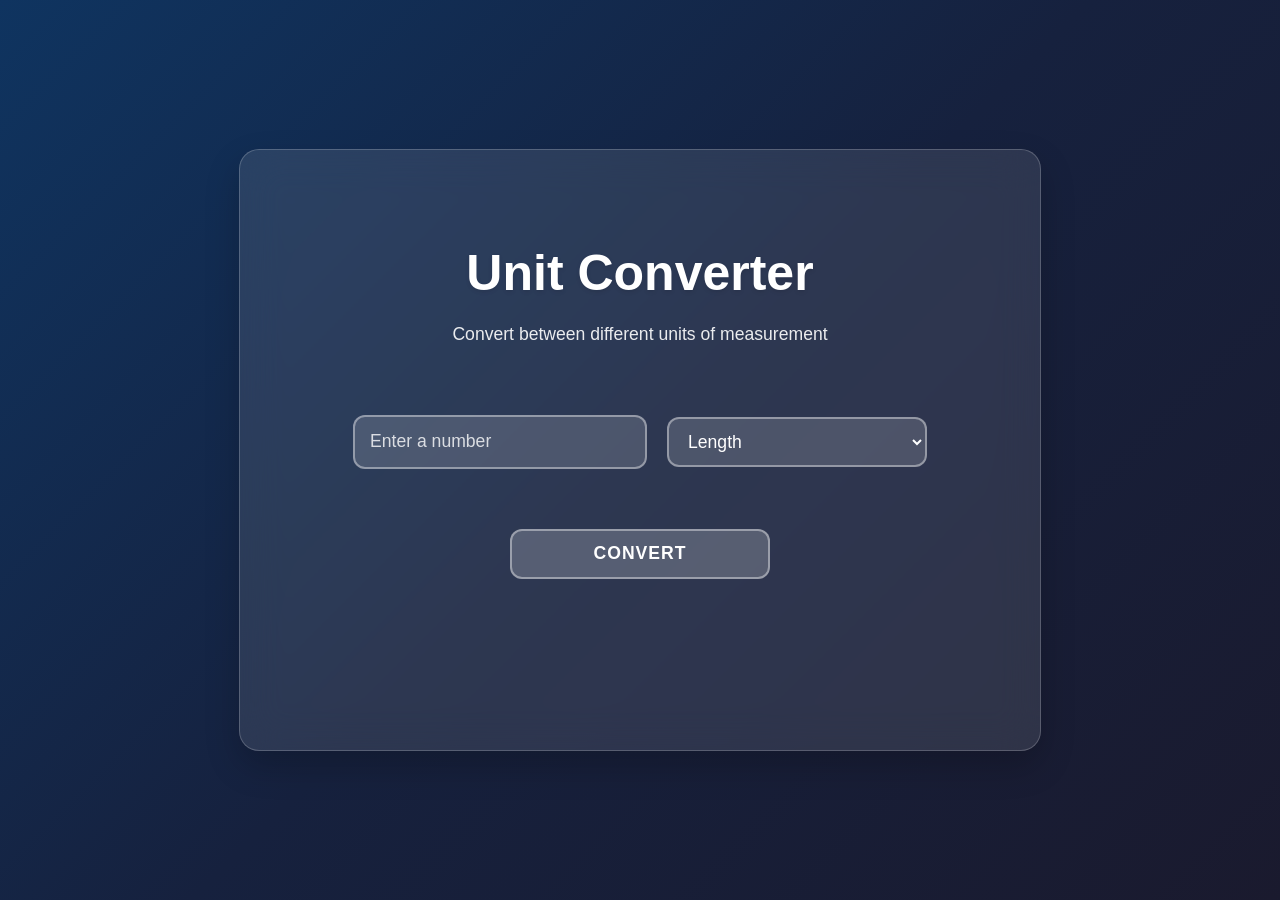
==== index.html @ 6d1d16be "done" ====
<!DOCTYPE html>
<html lang="en">

<head>
    <meta charset="UTF-8">
    <meta name="viewport" content="width=device-width, initial-scale=1.0">
    <title>Unit Converter</title>
    <link rel="stylesheet" href="index.css">
</head>

<body>


    <div id="main">
        <div id="heading">
            <h1>Unit Converter</h1>

        </div>
        <p>Convert between different units of measurement</p>
        <div id="top">

            <input type="number" id="input" name="input" placeholder="Enter a number" title="input">
            <select id="type" name="type" title="type">
                <option value="length">Length</option>
                <option value="volume">Volume</option>
                <option value="mass">Mass</option>
            </select>
        </div>

        <button id="convert">Convert</button>

        <div id="result"></div>
    </div>


    <script src="index.js"></script>
</body>

</html>
---- index.css ----
body {
    font-family: 'Segoe UI', Tahoma, Geneva, Verdana, sans-serif;
    margin: 0;
    min-height: 100vh;
    display: flex;
    justify-content: center;
    align-items: center;
    background: linear-gradient(-45deg, #1a1a2e, #16213e, #0f3460);
}

#main {
    width: 800px;
    height: 600px;
    color: white;
    background: #ffffff1a;
    backdrop-filter: blur(20px);
    -webkit-backdrop-filter: blur(20px);
    border: 1px solid #ffffff33;
    gap: 50px;
    padding: 0;
    border-radius: 20px;
    box-shadow: 0 15px 35px #00000033;
    position: relative;
    overflow: hidden;
}

#heading {
    text-align: center;
    width: 800px;
    padding-top: 60px;
}

#top {
    display: flex;
    justify-content: center;
    align-items: center;
    flex-direction: row;
    gap: 20px;
    margin-top: 70px;
}

#input,
#type {
    width: 260px;
    height: 50px;
    border-radius: 12px;
    border: 2px solid #ffffff66;
    padding: 0 15px;
    font-size: 1.1rem;
    color: white;
    background: #ffffff26;
    outline: none;
    transition: all 0.3s ease;
    cursor: pointer;
}

#input::placeholder {
    color: #ffffffcc;
}

#input:focus,
#type:focus {
    background: #ffffff40;
    border-color: #ffffff;
    box-shadow: 0 0 15px #ffffff4d;
    transform: translateY(-1px);
}

option {
    background-color: #23a6d5;

    color: white;
}

input[type=number]::-webkit-inner-spin-button,
input[type=number]::-webkit-outer-spin-button {
    -webkit-appearance: none;
    margin: 0;
}

h1 {
    font-size: 50px;
    height: 20px;
    padding: 0;
    text-shadow: 0 2px 4px #0000001a;
}

#convert {
    width: 260px;
    height: 50px;
    border-radius: 12px;
    border: 2px solid #ffffff66;
    padding: 0 15px;
    font-size: 1.1rem;
    color: white;
    background: #ffffff33;
    outline: none;
    transition: all 0.3s ease;
    cursor: pointer;
    display: flex;
    justify-content: center;
    align-items: center;
    margin: 60px auto 0px auto;
    font-weight: bold;
    text-transform: uppercase;
    letter-spacing: 1px;
}

#convert:hover {
    background: #ffffff59;
    border-color: #ffffff;
    box-shadow: 0 0 20px #ffffff4d;
    transform: translateY(-2px);
}

p {
    text-align: center;
    margin-top: 60px;
    font-size: 1.1rem;
    opacity: 0.9;
}

#result {
    text-align: center;
    font-size: 1.5rem;
    font-weight: 600;
    margin: 40px auto 0 auto;
    color: white;
    background: #ffffff33;
    backdrop-filter: blur(10px);
    -webkit-backdrop-filter: blur(10px);
    border: 2px solid #ffffff80;
    border-radius: 15px;
    padding: 20px;
    width: 60%;
    box-shadow: 0 8px 32px #0000001a;
}

#result:empty {
    display: none;
}
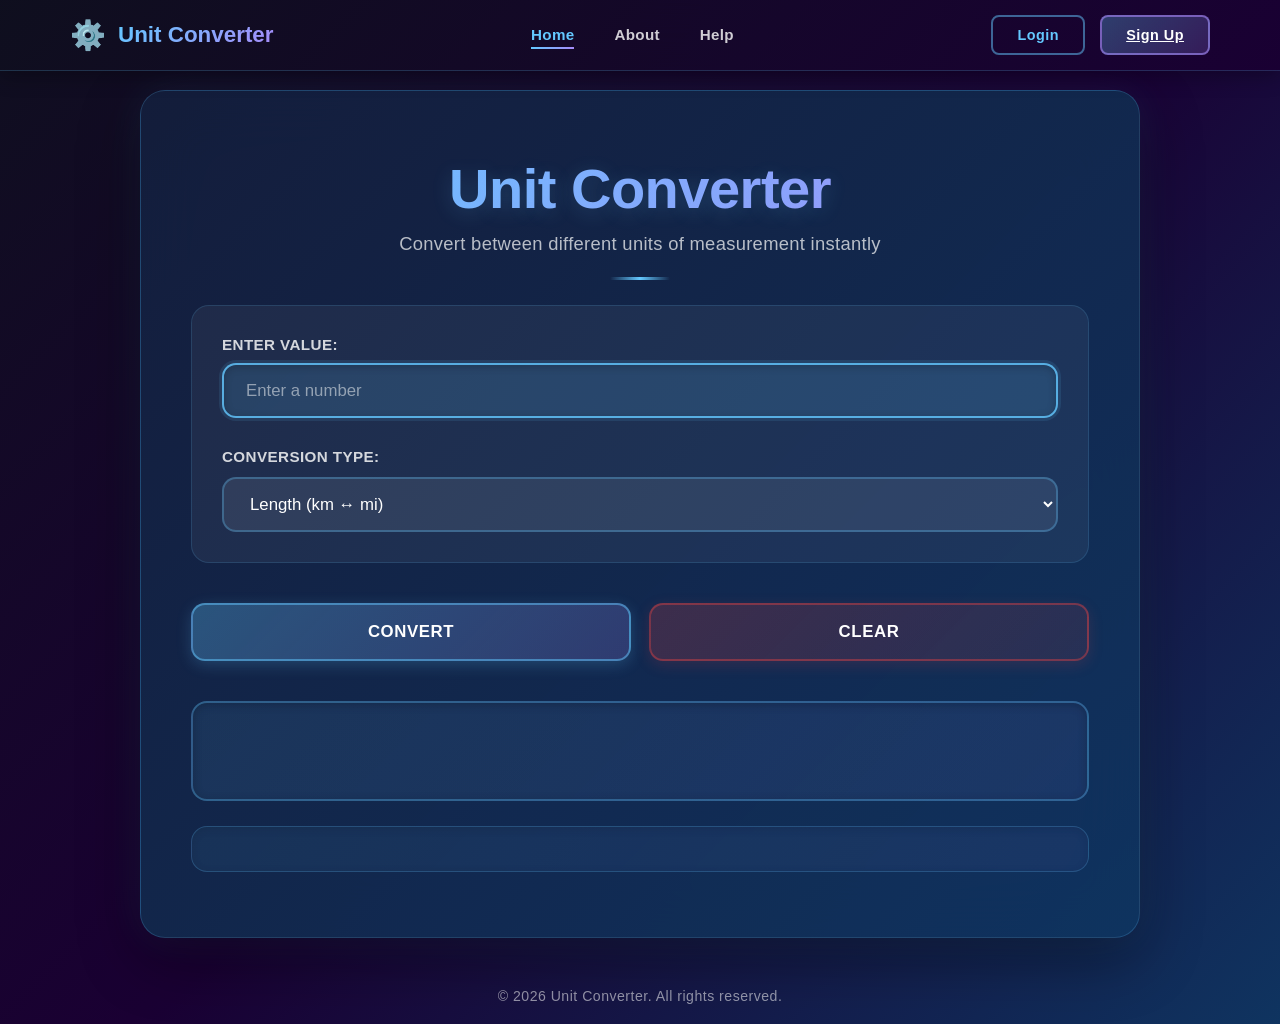
==== commit bce41792: "UC-1" ====
--- a/index.html
+++ b/index.html
@@ -1,39 +1,184 @@
 <!DOCTYPE html>
 <html lang="en">
-
 <head>
     <meta charset="UTF-8">
     <meta name="viewport" content="width=device-width, initial-scale=1.0">
-    <title>Unit Converter</title>
+    <meta name="description" content="Professional Unit Converter - Fast, accurate conversions for length, volume, mass, temperature, area, speed, and more. Try now!">
+    <title>Professional Unit Converter | Convert Any Unit Instantly</title>
     <link rel="stylesheet" href="index.css">
 </head>
+<body>
+    <!-- Navigation Bar -->
+    <nav class="navbar">
+        <div class="navbar-container">
+            <div class="navbar-logo">
+                <span class="logo-icon">⚙️</span>
+                <span class="logo-text">Unit Converter</span>
+            </div>
+            
+            <ul class="nav-menu">
+                <li class="nav-item">
+                    <a href="index.html" class="nav-link active">Home</a>
+                </li>
+                <li class="nav-item">
+                    <a href="about.html" class="nav-link">About</a>
+                </li>
+                <li class="nav-item">
+                    <a href="help.html" class="nav-link">Help</a>
+                </li>
+            </ul>
 
-<body>
+            <div class="nav-auth">
+                <button onclick="goToLogin()" class="btn-login">Login</button>
+                <a href="signup.html" class="btn-signup">Sign Up</a>
+            </div>
 
+            <div class="hamburger">
+                <span></span>
+                <span></span>
+                <span></span>
+            </div>
+        </div>
+    </nav>
 
-    <div id="main">
-        <div id="heading">
-            <h1>Unit Converter</h1>
-
+    <!-- Login Modal -->
+    <div id="loginModal" class="modal">
+        <div class="modal-content">
+            <span class="close" onclick="closeLoginModal()">&times;</span>
+            <h2>Login</h2>
+            <form id="loginForm" onsubmit="handleLogin(event)">
+                <div class="form-group">
+                    <label for="loginEmail">Email</label>
+                    <input type="email" id="loginEmail" required placeholder="Enter your email">
+                </div>
+                <div class="form-group">
+                    <label for="loginPassword">Password</label>
+                    <input type="password" id="loginPassword" required placeholder="Enter your password">
+                </div>
+                <div class="form-group checkbox">
+                    <input type="checkbox" id="rememberMe">
+                    <label for="rememberMe">Remember me</label>
+                </div>
+                <button type="submit" class="btn-primary">Login</button>
+                <p class="form-footer">Don't have an account? <a href="#" onclick="switchToSignup()">Sign up here</a></p>
+            </form>
         </div>
-        <p>Convert between different units of measurement</p>
-        <div id="top">
-
-            <input type="number" id="input" name="input" placeholder="Enter a number" title="input">
-            <select id="type" name="type" title="type">
-                <option value="length">Length</option>
-                <option value="volume">Volume</option>
-                <option value="mass">Mass</option>
-            </select>
-        </div>
-
-        <button id="convert">Convert</button>
-
-        <div id="result"></div>
     </div>
 
+    <!-- Signup Modal -->
+    <div id="signupModal" class="modal">
+        <div class="modal-content">
+            <span class="close" onclick="closeSignupModal()">&times;</span>
+            <h2>Create Account</h2>
+            <form id="signupForm" onsubmit="handleSignup(event)">
+                <div class="form-group">
+                    <label for="signupName">Full Name</label>
+                    <input type="text" id="signupName" required placeholder="Enter your full name">
+                </div>
+                <div class="form-group">
+                    <label for="signupEmail">Email</label>
+                    <input type="email" id="signupEmail" required placeholder="Enter your email">
+                </div>
+                <div class="form-group">
+                    <label for="signupPassword">Password</label>
+                    <input type="password" id="signupPassword" required placeholder="Create a password">
+                </div>
+                <div class="form-group">
+                    <label for="signupConfirm">Confirm Password</label>
+                    <input type="password" id="signupConfirm" required placeholder="Confirm your password">
+                </div>
+                <button type="submit" class="btn-primary">Create Account</button>
+                <p class="form-footer">Already have an account? <a href="#" onclick="switchToLogin()">Login here</a></p>
+            </form>
+        </div>
+    </div>
+
+    <!-- User Menu (appears when logged in) -->
+    <div id="userMenu" class="user-menu hidden">
+        <div class="user-info">
+            <div class="user-avatar">👤</div>
+            <div class="user-details">
+                <div class="user-name">User</div>
+                <div class="user-email">user@example.com</div>
+            </div>
+        </div>
+        <hr>
+        <a href="#" class="menu-item">Profile</a>
+        <a href="#" class="menu-item">Settings</a>
+        <a href="#" class="menu-item">History</a>
+        <hr>
+        <a href="#" class="menu-item logout" onclick="handleLogout()">Logout</a>
+    </div>
+    <div class="container">
+        <main id="main" class="converter">
+            <header class="header">
+                <h1>Unit Converter</h1>
+                <p class="subtitle">Convert between different units of measurement instantly</p>
+            </header>
+
+            <section class="input-section">
+                <div class="input-group">
+                    <label for="input" class="label">Enter Value:</label>
+                    <input 
+                        type="number" 
+                        id="input" 
+                        name="input" 
+                        placeholder="Enter a number" 
+                        title="Input value for conversion"
+                        step="0.01"
+                    >
+                </div>
+
+                <div class="input-group">
+                    <label for="type" class="label">Conversion Type:</label>
+                    <select id="type" name="type" title="Select conversion type">
+                        <optgroup label="Distance">
+                            <option value="length">Length (km ↔ mi)</option>
+                            <option value="distance-cm">Centimeters (cm ↔ in)</option>
+                            <option value="distance-ft">Feet & Meters (ft ↔ m)</option>
+                        </optgroup>
+                        <optgroup label="Volume">
+                            <option value="volume">Volume (L ↔ gal)</option>
+                            <option value="volume-ml">Milliliters (ml ↔ fl oz)</option>
+                        </optgroup>
+                        <optgroup label="Weight">
+                            <option value="mass">Mass (kg ↔ lbs)</option>
+                            <option value="weight-g">Grams (g ↔ oz)</option>
+                        </optgroup>
+                        <optgroup label="Temperature">
+                            <option value="temperature">Temperature (°C ↔ °F)</option>
+                            <option value="temp-kelvin">Kelvin (K ↔ °C)</option>
+                        </optgroup>
+                        <optgroup label="Area">
+                            <option value="area">Area (m² ↔ ft²)</option>
+                            <option value="area-km">Large Area (km² ↔ mi²)</option>
+                        </optgroup>
+                        <optgroup label="Speed">
+                            <option value="speed">Speed (km/h ↔ mph)</option>
+                            <option value="speed-ms">Speed (m/s ↔ ft/s)</option>
+                        </optgroup>
+                        <optgroup label="Energy">
+                            <option value="energy">Energy (joules ↔ calories)</option>
+                            <option value="pressure">Pressure (Pa ↔ psi)</option>
+                        </optgroup>
+                    </select>
+                </div>
+            </section>
+
+            <div class="button-group">
+                <button id="convert" class="convert-btn">Convert</button>
+                <button id="clear" class="clear-btn">Clear</button>
+            </div>
+
+            <div id="result" class="result-container"></div>
+            <div id="history" class="history-container"></div>
+        </main>
+    </div>
+
+    <footer class="footer">
+        <p>&copy; 2026 Unit Converter. All rights reserved.</p>
+    </footer>
 
     <script src="index.js"></script>
 </body>
-
 </html>
--- a/index.css
+++ b/index.css
@@ -1,75 +1,564 @@
-body {
-    font-family: 'Segoe UI', Tahoma, Geneva, Verdana, sans-serif;
+* {
     margin: 0;
-    min-height: 100vh;
+    padding: 0;
+    box-sizing: border-box;
+}
+
+/* Navigation Bar */
+.navbar {
+    position: fixed;
+    top: 0;
+    left: 0;
+    right: 0;
+    background: linear-gradient(135deg, rgba(15, 15, 31, 0.98), rgba(26, 0, 51, 0.98));
+    backdrop-filter: blur(20px);
+    -webkit-backdrop-filter: blur(20px);
+    border-bottom: 1px solid rgba(100, 200, 255, 0.2);
+    z-index: 1000;
+    box-shadow: 0 4px 20px rgba(0, 0, 0, 0.3);
+}
+
+.navbar-container {
+    max-width: 1200px;
+    margin: 0 auto;
+    padding: 0 30px;
+    display: flex;
+    justify-content: space-between;
+    align-items: center;
+    height: 70px;
+}
+
+.navbar-logo {
+    display: flex;
+    align-items: center;
+    gap: 12px;
+    cursor: pointer;
+    transition: all 0.3s ease;
+}
+
+.logo-icon {
+    font-size: 1.8rem;
+    animation: spin 6s linear infinite;
+}
+
+@keyframes spin {
+    from { transform: rotate(0deg); }
+    to { transform: rotate(360deg); }
+}
+
+.logo-text {
+    font-size: 1.4rem;
+    font-weight: 800;
+    background: linear-gradient(135deg, #64c8ff, #a78bfa);
+    -webkit-background-clip: text;
+    -webkit-text-fill-color: transparent;
+    background-clip: text;
+}
+
+.navbar-logo:hover {
+    transform: scale(1.05);
+}
+
+.nav-menu {
+    display: flex;
+    list-style: none;
+    gap: 40px;
+}
+
+.nav-item {
+    position: relative;
+}
+
+.nav-link {
+    color: rgba(255, 255, 255, 0.8);
+    text-decoration: none;
+    font-weight: 600;
+    font-size: 0.95rem;
+    transition: all 0.3s ease;
+    letter-spacing: 0.3px;
+}
+
+.nav-link:hover,
+.nav-link.active {
+    color: #64c8ff;
+}
+
+.nav-link::after {
+    content: '';
+    position: absolute;
+    bottom: -5px;
+    left: 0;
+    width: 0;
+    height: 2px;
+    background: linear-gradient(90deg, #64c8ff, #a78bfa);
+    transition: width 0.3s ease;
+}
+
+.nav-link:hover::after,
+.nav-link.active::after {
+    width: 100%;
+}
+
+.nav-auth {
+    display: flex;
+    gap: 15px;
+    align-items: center;
+}
+
+.btn-login,
+.btn-signup {
+    padding: 10px 24px;
+    border: 2px solid rgba(100, 200, 255, 0.5);
+    background: transparent;
+    color: #64c8ff;
+    border-radius: 8px;
+    font-weight: 700;
+    cursor: pointer;
+    transition: all 0.3s ease;
+    font-size: 0.9rem;
+    letter-spacing: 0.5px;
+}
+
+.btn-login:hover {
+    background: rgba(100, 200, 255, 0.15);
+    border-color: #64c8ff;
+    box-shadow: 0 0 15px rgba(100, 200, 255, 0.3);
+}
+
+.btn-signup {
+    background: linear-gradient(135deg, rgba(100, 200, 255, 0.3), rgba(167, 139, 250, 0.2));
+    border-color: rgba(167, 139, 250, 0.6);
+    color: white;
+}
+
+.btn-signup:hover {
+    background: linear-gradient(135deg, rgba(100, 200, 255, 0.5), rgba(167, 139, 250, 0.4));
+    border-color: #a78bfa;
+    box-shadow: 0 0 20px rgba(167, 139, 250, 0.4);
+}
+
+.btn-user {
+    padding: 10px 24px;
+    background: linear-gradient(135deg, rgba(100, 200, 255, 0.3), rgba(167, 139, 250, 0.2));
+    border: 2px solid rgba(100, 200, 255, 0.6);
+    color: #64c8ff;
+    border-radius: 8px;
+    font-weight: 700;
+    cursor: pointer;
+    transition: all 0.3s ease;
+    font-size: 0.9rem;
+    letter-spacing: 0.5px;
+}
+
+.btn-user:hover {
+    background: linear-gradient(135deg, rgba(100, 200, 255, 0.5), rgba(167, 139, 250, 0.4));
+    border-color: #a78bfa;
+    box-shadow: 0 0 20px rgba(100, 200, 255, 0.4);
+}
+
+.hamburger {
+    display: none;
+    flex-direction: column;
+    cursor: pointer;
+    gap: 6px;
+}
+
+.hamburger span {
+    width: 28px;
+    height: 3px;
+    background: #64c8ff;
+    border-radius: 2px;
+    transition: all 0.3s ease;
+}
+
+/* Modal Styles */
+.modal {
+    display: none;
+    position: fixed;
+    z-index: 2000;
+    left: 0;
+    top: 0;
+    width: 100%;
+    height: 100%;
+    background: rgba(0, 0, 0, 0.7);
+    backdrop-filter: blur(5px);
+    animation: fadeIn 0.3s ease;
+}
+
+@keyframes fadeIn {
+    from { opacity: 0; }
+    to { opacity: 1; }
+}
+
+.modal.show {
     display: flex;
     justify-content: center;
     align-items: center;
-    background: linear-gradient(-45deg, #1a1a2e, #16213e, #0f3460);
-}
-
-#main {
-    width: 800px;
-    height: 600px;
+}
+
+.modal-content {
+    background: linear-gradient(135deg, rgba(20, 30, 60, 0.98), rgba(15, 52, 96, 0.98));
+    border: 1px solid rgba(100, 200, 255, 0.3);
+    border-radius: 20px;
+    padding: 40px;
+    width: 90%;
+    max-width: 420px;
+    box-shadow: 0 20px 60px rgba(0, 0, 0, 0.5);
+    position: relative;
+    animation: slideUp 0.4s cubic-bezier(0.34, 1.56, 0.64, 1);
+}
+
+@keyframes slideUp {
+    from {
+        opacity: 0;
+        transform: translateY(50px);
+    }
+    to {
+        opacity: 1;
+        transform: translateY(0);
+    }
+}
+
+.close {
+    position: absolute;
+    right: 20px;
+    top: 20px;
+    font-size: 28px;
+    font-weight: bold;
+    color: rgba(255, 255, 255, 0.6);
+    cursor: pointer;
+    transition: all 0.3s ease;
+    width: 30px;
+    height: 30px;
+    display: flex;
+    align-items: center;
+    justify-content: center;
+}
+
+.close:hover {
+    color: #64c8ff;
+    transform: rotate(90deg);
+}
+
+.modal-content h2 {
+    font-size: 1.8rem;
+    margin-bottom: 30px;
+    color: #64c8ff;
+    font-weight: 800;
+}
+
+.form-group {
+    margin-bottom: 22px;
+}
+
+.form-group label {
+    display: block;
+    margin-bottom: 8px;
+    color: rgba(255, 255, 255, 0.9);
+    font-weight: 600;
+    font-size: 0.95rem;
+    letter-spacing: 0.3px;
+}
+
+.form-group input {
+    width: 100%;
+    padding: 14px 16px;
+    background: rgba(255, 255, 255, 0.08);
+    border: 2px solid rgba(100, 200, 255, 0.3);
+    border-radius: 10px;
     color: white;
-    background: #ffffff1a;
-    backdrop-filter: blur(20px);
-    -webkit-backdrop-filter: blur(20px);
-    border: 1px solid #ffffff33;
-    gap: 50px;
-    padding: 0;
-    border-radius: 20px;
-    box-shadow: 0 15px 35px #00000033;
-    position: relative;
-    overflow: hidden;
-}
-
-#heading {
+    font-size: 1rem;
+    transition: all 0.3s ease;
+    font-weight: 500;
+}
+
+.form-group input::placeholder {
+    color: rgba(255, 255, 255, 0.5);
+}
+
+.form-group input:focus {
+    background: rgba(100, 200, 255, 0.15);
+    border-color: #64c8ff;
+    box-shadow: 0 0 15px rgba(100, 200, 255, 0.3);
+    outline: none;
+}
+
+.form-group.checkbox {
+    display: flex;
+    align-items: center;
+    margin-bottom: 25px;
+}
+
+.form-group.checkbox input {
+    width: 20px;
+    height: 20px;
+    margin-right: 10px;
+    cursor: pointer;
+}
+
+.form-group.checkbox label {
+    margin-bottom: 0;
+    font-weight: 500;
+    cursor: pointer;
+}
+
+.btn-primary {
+    width: 100%;
+    padding: 14px;
+    background: linear-gradient(135deg, rgba(100, 200, 255, 0.4), rgba(167, 139, 250, 0.3));
+    border: 2px solid rgba(100, 200, 255, 0.6);
+    color: white;
+    border-radius: 10px;
+    font-size: 1.05rem;
+    font-weight: 700;
+    cursor: pointer;
+    transition: all 0.3s ease;
+    letter-spacing: 0.5px;
+}
+
+.btn-primary:hover {
+    background: linear-gradient(135deg, rgba(100, 200, 255, 0.6), rgba(167, 139, 250, 0.5));
+    border-color: #64c8ff;
+    box-shadow: 0 8px 25px rgba(100, 200, 255, 0.4);
+    transform: translateY(-2px);
+}
+
+.form-footer {
     text-align: center;
-    width: 800px;
-    padding-top: 60px;
-}
-
-#top {
-    display: flex;
+    margin-top: 20px;
+    color: rgba(255, 255, 255, 0.7);
+    font-size: 0.9rem;
+}
+
+.form-footer a {
+    color: #64c8ff;
+    text-decoration: none;
+    font-weight: 700;
+    transition: all 0.3s ease;
+}
+
+.form-footer a:hover {
+    color: #a78bfa;
+}
+
+/* User Menu */
+.user-menu {
+    position: fixed;
+    top: 75px;
+    right: 30px;
+    background: linear-gradient(135deg, rgba(20, 30, 60, 0.98), rgba(15, 52, 96, 0.98));
+    border: 1px solid rgba(100, 200, 255, 0.3);
+    border-radius: 15px;
+    padding: 15px;
+    width: 280px;
+    box-shadow: 0 20px 60px rgba(0, 0, 0, 0.5);
+    z-index: 1500;
+    animation: slideDown 0.3s ease;
+}
+
+@keyframes slideDown {
+    from {
+        opacity: 0;
+        transform: translateY(-20px);
+    }
+    to {
+        opacity: 1;
+        transform: translateY(0);
+    }
+}
+
+.user-menu.hidden {
+    display: none;
+}
+
+.user-info {
+    display: flex;
+    align-items: center;
+    gap: 15px;
+    padding: 10px 0;
+}
+
+.user-avatar {
+    font-size: 2.5rem;
+    width: 50px;
+    height: 50px;
+    background: rgba(100, 200, 255, 0.2);
+    border-radius: 50%;
+    display: flex;
+    align-items: center;
+    justify-content: center;
+}
+
+.user-details {
+    flex: 1;
+}
+
+.user-name {
+    color: #64c8ff;
+    font-weight: 700;
+    font-size: 1.05rem;
+}
+
+.user-email {
+    color: rgba(255, 255, 255, 0.6);
+    font-size: 0.85rem;
+}
+
+.user-menu hr {
+    border: none;
+    border-top: 1px solid rgba(100, 200, 255, 0.2);
+    margin: 12px 0;
+}
+
+.menu-item {
+    display: block;
+    padding: 12px 16px;
+    color: rgba(255, 255, 255, 0.8);
+    text-decoration: none;
+    border-radius: 8px;
+    transition: all 0.3s ease;
+    font-weight: 600;
+}
+
+.menu-item:hover {
+    background: rgba(100, 200, 255, 0.2);
+    color: #64c8ff;
+}
+
+.menu-item.logout {
+    color: #ff6b6b;
+}
+
+.menu-item.logout:hover {
+    background: rgba(255, 107, 107, 0.2);
+}
+
+body {
+    font-family: -apple-system, BlinkMacSystemFont, 'Segoe UI', Roboto, 'Helvetica Neue', Oxygen, Ubuntu, sans-serif;
+    background: linear-gradient(135deg, #0f0f1f 0%, #1a0033 50%, #0f3460 100%);
+    min-height: 100vh;
+    display: flex;
+    flex-direction: column;
     justify-content: center;
     align-items: center;
-    flex-direction: row;
-    gap: 20px;
+    padding: 20px;
     margin-top: 70px;
+}
+
+.container {
+    width: 100%;
+    max-width: 1000px;
+}
+
+#main {
+    color: white;
+    background: linear-gradient(135deg, rgba(20, 30, 60, 0.95), rgba(15, 52, 96, 0.95));
+    backdrop-filter: blur(30px);
+    -webkit-backdrop-filter: blur(30px);
+    border: 1px solid rgba(100, 200, 255, 0.2);
+    border-radius: 25px;
+    padding: 65px 50px;
+    box-shadow: 0 20px 60px rgba(0, 0, 0, 0.4), 0 0 40px rgba(100, 200, 255, 0.1);
+}
+
+.header {
+    text-align: center;
+    margin-bottom: 50px;
+    position: relative;
+}
+
+.header::after {
+    content: '';
+    position: absolute;
+    bottom: -25px;
+    left: 50%;
+    transform: translateX(-50%);
+    width: 60px;
+    height: 3px;
+    background: linear-gradient(90deg, transparent, #64c8ff, transparent);
+    border-radius: 2px;
+}
+
+h1 {
+    font-size: 3.5rem;
+    font-weight: 800;
+    margin-bottom: 12px;
+    background: linear-gradient(135deg, #64c8ff, #a78bfa);
+    -webkit-background-clip: text;
+    -webkit-text-fill-color: transparent;
+    background-clip: text;
+    letter-spacing: -0.5px;
+    text-shadow: 0 4px 20px rgba(100, 200, 255, 0.2);
+}
+
+.subtitle {
+    font-size: 1.15rem;
+    color: rgba(255, 255, 255, 0.7);
+    margin: 0;
+    font-weight: 300;
+    letter-spacing: 0.3px;
+}
+
+.input-section {
+    display: grid;
+    gap: 28px;
+    margin-bottom: 40px;
+    background: rgba(255, 255, 255, 0.05);
+    padding: 30px;
+    border-radius: 18px;
+    border: 1px solid rgba(100, 200, 255, 0.15);
+}
+
+.input-group {
+    display: flex;
+    flex-direction: column;
+    gap: 12px;
+}
+
+.label {
+    font-size: 0.95rem;
+    font-weight: 600;
+    color: rgba(255, 255, 255, 0.9);
+    letter-spacing: 0.4px;
+    text-transform: uppercase;
+    opacity: 0.9;
 }
 
 #input,
 #type {
-    width: 260px;
-    height: 50px;
-    border-radius: 12px;
-    border: 2px solid #ffffff66;
-    padding: 0 15px;
-    font-size: 1.1rem;
+    width: 100%;
+    height: 55px;
+    border-radius: 14px;
+    border: 2px solid rgba(100, 200, 255, 0.3);
+    padding: 0 22px;
+    font-size: 1.05rem;
     color: white;
-    background: #ffffff26;
+    background: rgba(255, 255, 255, 0.08);
     outline: none;
-    transition: all 0.3s ease;
-    cursor: pointer;
+    transition: all 0.4s cubic-bezier(0.4, 0, 0.2, 1);
+    font-weight: 500;
 }
 
 #input::placeholder {
-    color: #ffffffcc;
+    color: rgba(255, 255, 255, 0.5);
 }
 
 #input:focus,
 #type:focus {
-    background: #ffffff40;
-    border-color: #ffffff;
-    box-shadow: 0 0 15px #ffffff4d;
-    transform: translateY(-1px);
+    background: rgba(100, 200, 255, 0.15);
+    border-color: rgba(100, 200, 255, 0.8);
+    box-shadow: 0 0 0 3px rgba(100, 200, 255, 0.1), inset 0 2px 8px rgba(0, 0, 0, 0.2);
+    transform: translateY(-2px);
 }
 
 option {
-    background-color: #23a6d5;
-
+    background-color: #1a3a52;
     color: white;
+}
+}
+
+optgroup {
+    background-color: #1a3a52;
 }
 
 input[type=number]::-webkit-inner-spin-button,
@@ -78,64 +567,390 @@
     margin: 0;
 }
 
-h1 {
-    font-size: 50px;
-    height: 20px;
-    padding: 0;
-    text-shadow: 0 2px 4px #0000001a;
-}
-
-#convert {
-    width: 260px;
-    height: 50px;
-    border-radius: 12px;
-    border: 2px solid #ffffff66;
-    padding: 0 15px;
-    font-size: 1.1rem;
+.button-group {
+    display: flex;
+    gap: 18px;
+    margin: 35px 0 40px 0;
+}
+
+.convert-btn,
+.clear-btn {
+    flex: 1;
+    height: 58px;
+    border-radius: 14px;
+    border: 2px solid rgba(100, 200, 255, 0.5);
+    font-size: 1.05rem;
+    font-weight: 700;
     color: white;
-    background: #ffffff33;
+    background: linear-gradient(135deg, rgba(100, 200, 255, 0.3), rgba(167, 139, 250, 0.2));
     outline: none;
-    transition: all 0.3s ease;
+    transition: all 0.4s cubic-bezier(0.4, 0, 0.2, 1);
     cursor: pointer;
-    display: flex;
-    justify-content: center;
-    align-items: center;
-    margin: 60px auto 0px auto;
-    font-weight: bold;
+    letter-spacing: 0.6px;
     text-transform: uppercase;
-    letter-spacing: 1px;
-}
-
-#convert:hover {
-    background: #ffffff59;
-    border-color: #ffffff;
-    box-shadow: 0 0 20px #ffffff4d;
-    transform: translateY(-2px);
-}
-
-p {
+    box-shadow: 0 4px 15px rgba(100, 200, 255, 0.2);
+    position: relative;
+    overflow: hidden;
+}
+
+.convert-btn::before,
+.clear-btn::before {
+    content: '';
+    position: absolute;
+    top: 0;
+    left: -100%;
+    width: 100%;
+    height: 100%;
+    background: linear-gradient(90deg, rgba(255, 255, 255, 0.2), rgba(255, 255, 255, 0));
+    transition: left 0.5s ease;
+}
+
+.convert-btn:hover,
+.clear-btn:hover {
+    background: linear-gradient(135deg, rgba(100, 200, 255, 0.5), rgba(167, 139, 250, 0.4));
+    border-color: rgba(100, 200, 255, 0.9);
+    box-shadow: 0 8px 25px rgba(100, 200, 255, 0.4), 0 0 20px rgba(100, 200, 255, 0.2);
+    transform: translateY(-3px);
+}
+
+.convert-btn:hover::before,
+.clear-btn:hover::before {
+    left: 100%;
+}
+
+.convert-btn:active,
+.clear-btn:active {
+    transform: translateY(-1px);
+}
+
+.clear-btn {
+    background: linear-gradient(135deg, rgba(239, 68, 68, 0.2), rgba(239, 68, 68, 0.1));
+    border-color: rgba(239, 68, 68, 0.4);
+    box-shadow: 0 4px 15px rgba(239, 68, 68, 0.15);
+}
+
+.clear-btn:hover {
+    background: linear-gradient(135deg, rgba(239, 68, 68, 0.4), rgba(239, 68, 68, 0.3));
+    border-color: rgba(239, 68, 68, 0.8);
+    box-shadow: 0 8px 25px rgba(239, 68, 68, 0.3), 0 0 20px rgba(239, 68, 68, 0.15);
+}
+
+.result-container {
+    min-height: 100px;
+    padding: 28px;
+    background: linear-gradient(135deg, rgba(100, 200, 255, 0.1), rgba(167, 139, 250, 0.08));
+    border-radius: 16px;
+    border: 2px solid rgba(100, 200, 255, 0.3);
+    font-size: 1.15rem;
+    line-height: 2;
     text-align: center;
-    margin-top: 60px;
-    font-size: 1.1rem;
-    opacity: 0.9;
-}
-
-#result {
+    color: rgba(255, 255, 255, 0.95);
+    margin-bottom: 25px;
+    box-shadow: inset 0 2px 10px rgba(0, 0, 0, 0.2);
+}
+
+.result-item {
+    margin: 14px 0;
+    font-weight: 600;
+    animation: slideIn 0.4s cubic-bezier(0.34, 1.56, 0.64, 1);
+    padding: 12px 16px;
+    background: rgba(255, 255, 255, 0.05);
+    border-radius: 10px;
+    border-left: 4px solid rgba(100, 200, 255, 0.5);
+    text-align: left;
+}
+
+.success {
+    color: #4ade80;
+    border-left-color: #4ade80;
+}
+
+.error {
+    color: #ff6b6b;
+    border-left-color: #ff6b6b;
+}
+
+.history-container {
+    background: linear-gradient(135deg, rgba(100, 200, 255, 0.08), rgba(167, 139, 250, 0.06));
+    border-radius: 16px;
+    border: 1px solid rgba(100, 200, 255, 0.2);
+    padding: 22px;
+    margin-top: 25px;
+    max-height: 250px;
+    overflow-y: auto;
+    box-shadow: inset 0 2px 8px rgba(0, 0, 0, 0.1);
+}
+
+.history-container::-webkit-scrollbar {
+    width: 6px;
+}
+
+.history-container::-webkit-scrollbar-track {
+    background: rgba(255, 255, 255, 0.05);
+    border-radius: 10px;
+}
+
+.history-container::-webkit-scrollbar-thumb {
+    background: rgba(100, 200, 255, 0.3);
+    border-radius: 10px;
+}
+
+.history-container::-webkit-scrollbar-thumb:hover {
+    background: rgba(100, 200, 255, 0.5);
+}
+
+.history-item {
+    background: rgba(100, 200, 255, 0.1);
+    padding: 14px 16px;
+    border-radius: 10px;
+    margin: 10px 0;
+    font-size: 0.98rem;
+    cursor: pointer;
+    transition: all 0.3s cubic-bezier(0.4, 0, 0.2, 1);
+    border-left: 4px solid rgba(100, 200, 255, 0.6);
+    border: 1px solid rgba(100, 200, 255, 0.2);
+}
+
+.history-item:hover {
+    background: rgba(100, 200, 255, 0.2);
+    border-left-color: rgba(100, 200, 255, 1);
+    transform: translateX(6px);
+    box-shadow: 0 4px 12px rgba(100, 200, 255, 0.2);
+}
+
+.history-title {
+    font-size: 0.82rem;
+    color: rgba(255, 255, 255, 0.65);
+    margin-bottom: 14px;
+    font-weight: 700;
+    text-transform: uppercase;
+    letter-spacing: 1.2px;
+}
+
+@keyframes slideIn {
+    from {
+        opacity: 0;
+        transform: translateY(-12px);
+    }
+    to {
+        opacity: 1;
+        transform: translateY(0);
+    }
+}
+
+.footer {
+    margin-top: 50px;
     text-align: center;
-    font-size: 1.5rem;
-    font-weight: 600;
-    margin: 40px auto 0 auto;
-    color: white;
-    background: #ffffff33;
-    backdrop-filter: blur(10px);
-    -webkit-backdrop-filter: blur(10px);
-    border: 2px solid #ffffff80;
-    border-radius: 15px;
-    padding: 20px;
-    width: 60%;
-    box-shadow: 0 8px 32px #0000001a;
-}
-
-#result:empty {
-    display: none;
+    color: rgba(255, 255, 255, 0.55);
+    font-size: 0.88rem;
+    font-weight: 500;
+    letter-spacing: 0.5px;
+}
+
+/* Responsive Design */
+@media (max-width: 768px) {
+    .navbar-container {
+        padding: 0 20px;
+    }
+    
+    .nav-menu {
+        display: none;
+    }
+    
+    .nav-auth {
+        gap: 10px;
+    }
+    
+    .btn-login,
+    .btn-signup {
+        padding: 8px 16px;
+        font-size: 0.85rem;
+    }
+    
+    .hamburger {
+        display: flex;
+    }
+
+    body {
+        padding: 15px;
+    }
+
+    #main {
+        padding: 45px 30px;
+        border-radius: 20px;
+    }
+
+    h1 {
+        font-size: 2.5rem;
+    }
+
+    .subtitle {
+        font-size: 1rem;
+    }
+
+    .input-section {
+        padding: 25px;
+        gap: 22px;
+    }
+
+    #input,
+    #type,
+    .convert-btn,
+    .clear-btn {
+        font-size: 1rem;
+        height: 50px;
+    }
+
+    .button-group {
+        gap: 14px;
+        flex-direction: row;
+    }
+
+    .result-container {
+        font-size: 1.05rem;
+        padding: 24px;
+    }
+
+    .history-container {
+        max-height: 220px;
+    }
+    
+    .user-menu {
+        right: 20px;
+        width: 260px;
+    }
+    
+    .modal-content {
+        width: 95%;
+        max-width: 380px;
+        padding: 35px 25px;
+    }
+}
+
+@media (max-width: 480px) {
+    .navbar-container {
+        padding: 0 15px;
+    }
+    
+    .navbar-logo {
+        gap: 8px;
+    }
+    
+    .logo-icon {
+        font-size: 1.4rem;
+    }
+    
+    .logo-text {
+        font-size: 1.1rem;
+    }
+    
+    .nav-auth {
+        display: none;
+    }
+    
+    .hamburger {
+        display: flex;
+    }
+
+    body {
+        padding: 12px;
+        margin-top: 65px;
+    }
+
+    #main {
+        padding: 35px 20px;
+        border-radius: 18px;
+    }
+
+    h1 {
+        font-size: 2rem;
+    }
+
+    .header::after {
+        width: 50px;
+    }
+
+    .subtitle {
+        font-size: 0.95rem;
+    }
+
+    .input-section {
+        padding: 20px;
+        gap: 18px;
+    }
+
+    .input-group {
+        gap: 10px;
+    }
+
+    .label {
+        font-size: 0.9rem;
+    }
+
+    #input,
+    #type {
+        height: 48px;
+        font-size: 0.95rem;
+    }
+
+    .button-group {
+        flex-direction: column;
+        gap: 12px;
+        margin: 30px 0 35px 0;
+    }
+
+    .convert-btn,
+    .clear-btn {
+        height: 52px;
+        font-size: 0.95rem;
+    }
+
+    .result-container {
+        font-size: 1rem;
+        padding: 20px;
+        min-height: 90px;
+        line-height: 1.8;
+    }
+
+    .result-item {
+        margin: 10px 0;
+        padding: 10px 12px;
+        font-size: 0.95rem;
+    }
+
+    .history-container {
+        max-height: 200px;
+        padding: 18px;
+    }
+
+    .history-title {
+        font-size: 0.8rem;
+    }
+
+    .history-item {
+        padding: 12px 14px;
+        font-size: 0.92rem;
+        margin: 8px 0;
+    }
+    
+    .user-menu {
+        right: 15px;
+        width: 240px;
+        top: 65px;
+    }
+    
+    .modal-content {
+        width: 95%;
+        max-width: 340px;
+        padding: 30px 20px;
+    }
+    
+    .modal-content h2 {
+        font-size: 1.5rem;
+    }
+    
+    .btn-primary {
+        font-size: 0.95rem;
+        padding: 12px;
+    }
 }
